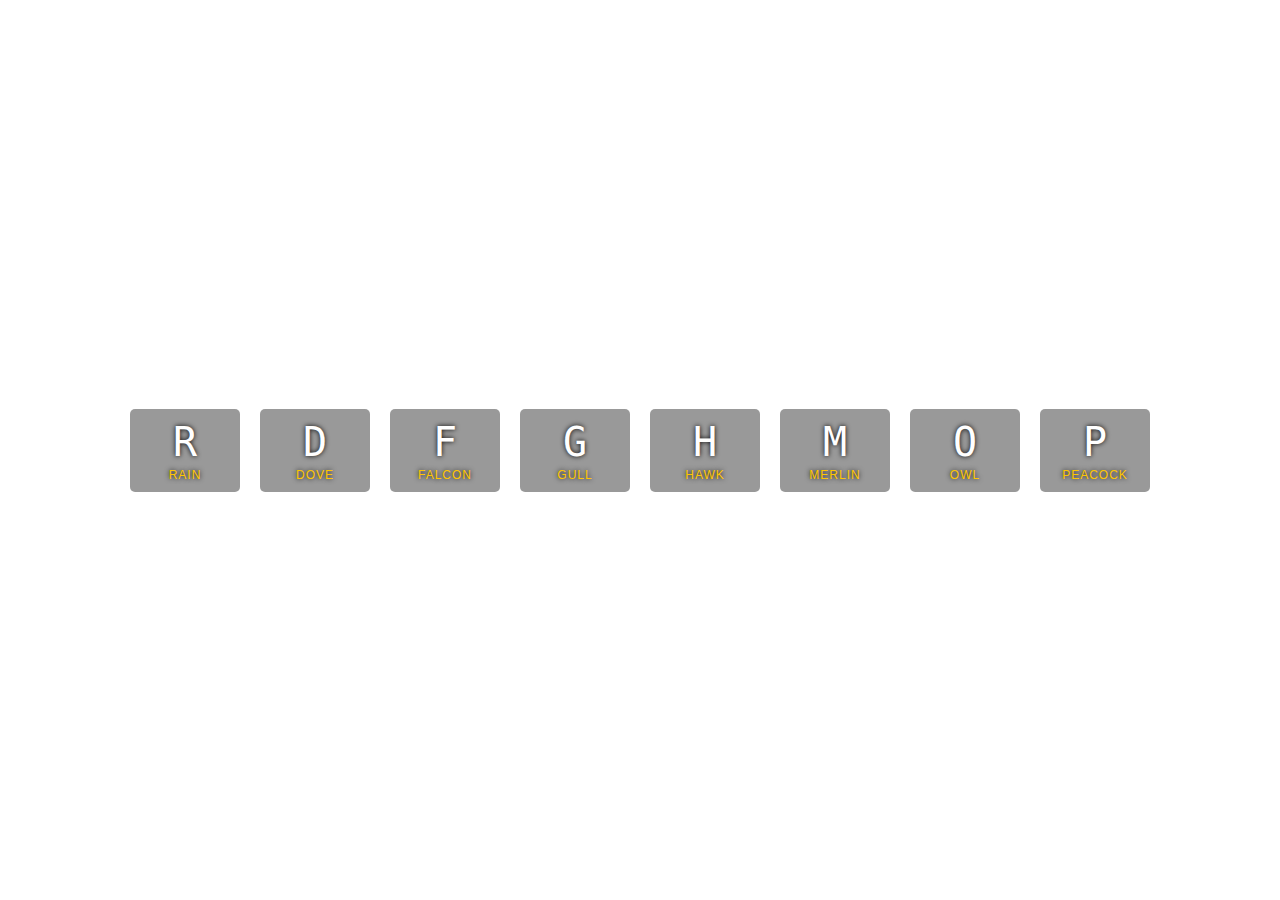
==== one.html @ 32da885b "JS for the clock" ====
<!DOCTYPE html>
<html lang="en">
<head>
  <meta charset="UTF-8">
  <title>JS Nature Kit</title>
  <link rel="stylesheet" href="style.css">
</head>
<body>


  <div class="keys">
    <div data-key="82" class="key">
      <kbd>R</kbd>
      <span class="sound">rain</span>
    </div>
    <div data-key="68" class="key">
      <kbd>D</kbd>
      <span class="sound">dove</span>
    </div>
    <div data-key="70" class="key">
      <kbd>F</kbd>
      <span class="sound">falcon</span>
    </div>
    <div data-key="71" class="key">
      <kbd>G</kbd>
      <span class="sound">gull</span>
    </div>
    <div data-key="72" class="key">
      <kbd>H</kbd>
      <span class="sound">hawk</span>
    </div>
    <div data-key="77" class="key">
      <kbd>M</kbd>
      <span class="sound">merlin</span>
    </div>
    <div data-key="79" class="key">
      <kbd>O</kbd>
      <span class="sound">owl</span>
    </div>
    <div data-key="80" class="key">
      <kbd>P</kbd>
      <span class="sound">peacock</span>
    </div>
  </div>

  <audio data-key="82" src="sounds/birdinrain.wav"></audio>
  <audio data-key="68" src="sounds/dove.wav"></audio>
  <audio data-key="70" src="sounds/falcon.wav"></audio>
  <audio data-key="71" src="sounds/gull.wav"></audio>
  <audio data-key="72" src="sounds/hawk.wav"></audio>
  <audio data-key="77" src="sounds/merlin.wav"></audio>
  <audio data-key="79" src="sounds/owl.wav"></audio>
  <audio data-key="80" src="sounds/peacock.wav"></audio>

<script>

  function playSound(e){
    const audio = document.querySelector(`audio[data-key="${e.keyCode}"]`);
    const key = document.querySelector(`.key[data-key="${e.keyCode}"]`);
    if(!audio)return; //stop the function
    audio.currentTime = 0; //rewind to the start
    audio.play();
    key.classList.add('playing');
  };

  function removeTransition(e){
    if(e.propertyName !== 'transform') return; //skip if it's not a transform
    this.classList.remove('playing');
  }

  const keys = document.querySelectorAll('.key');
  keys.forEach(key => key.addEventListener('transitionend', removeTransition));
  window.addEventListener('keydown',playSound);
</script>


</body>
</html>
---- style.css ----
html {
  font-size: 10px;
  background: url(http://i.imgur.com/2GwzRym.jpg) bottom center;
  background-size: cover;
}
body,html {
  margin: 0;
  padding: 0;
  font-family: sans-serif;
}

.keys {
  display: flex;
  flex: 1;
  min-height: 100vh;
  align-items: center;
  justify-content: center;
}

.key {

  border-radius: .5rem;
  margin: 1rem;
  font-size: 1.5rem;
  padding: 1rem .5rem;
  transition: all .1s ease;
  width: 10rem;
  text-align: center;
  color: white;
  background: rgba(0,0,0,0.4);
  text-shadow: 0 0 .5rem black;
}

.playing {
  transform: scale(1.1);
  border-color: #ffc600;
  box-shadow: 0 0 1rem #ffc600;
}

kbd {
  display: block;
  font-size: 4rem;
}

.sound {
  font-size: 1.2rem;
  text-transform: uppercase;
  letter-spacing: .1rem;
  color: #ffc600;
}
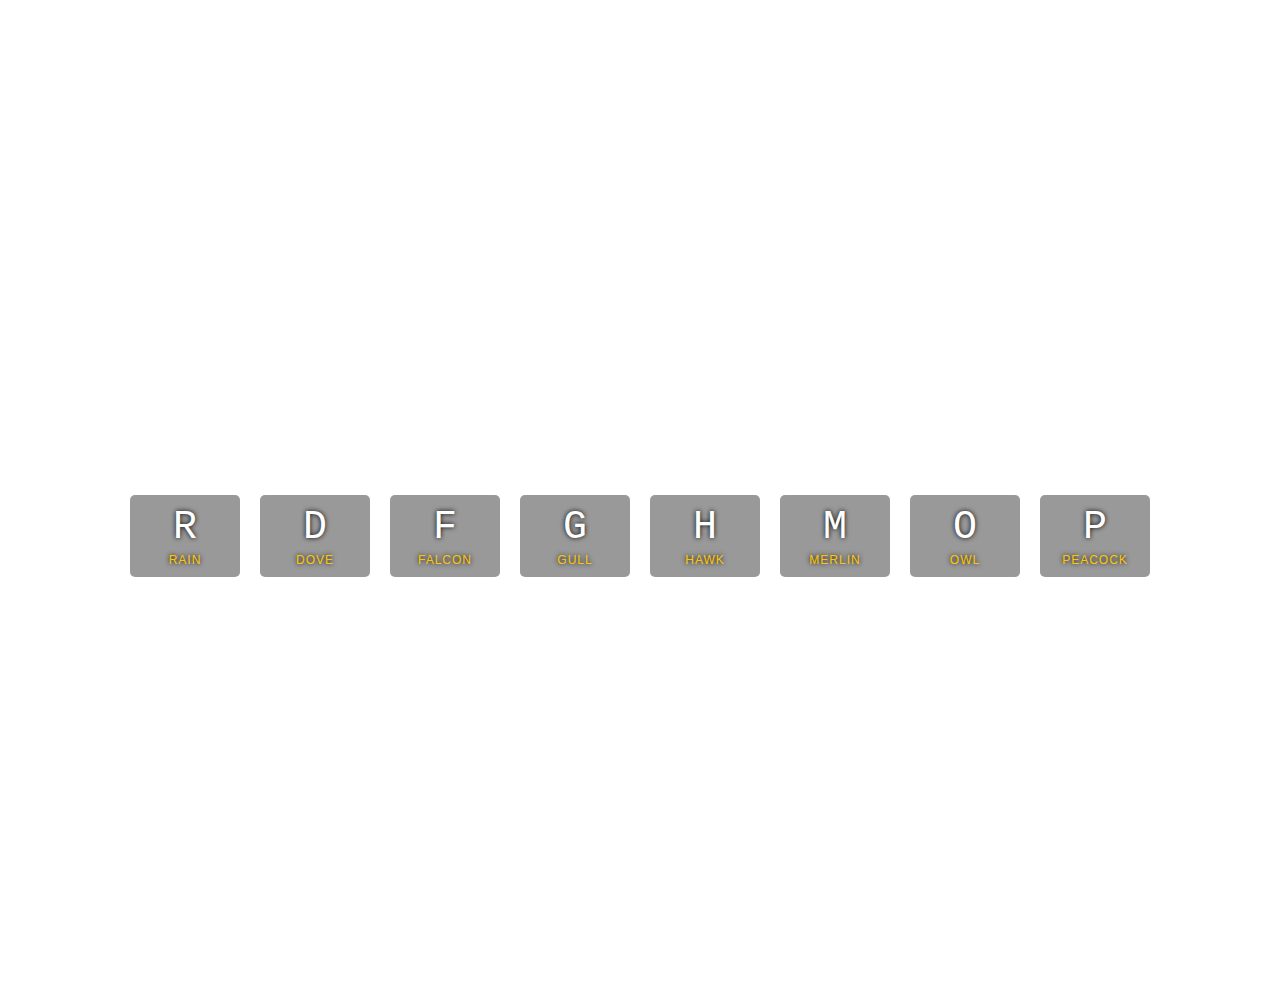
==== commit 3c7886c0: "link pages" ====
--- a/one.html
+++ b/one.html
@@ -6,7 +6,7 @@
   <link rel="stylesheet" href="style.css">
 </head>
 <body>
-
+<nav><h1><a href="one.html">1</a></h1><h1><a href="two.html">2</a></h1></nav>
 
   <div class="keys">
     <div data-key="82" class="key">
--- a/style.css
+++ b/style.css
@@ -7,6 +7,12 @@
   margin: 0;
   padding: 0;
   font-family: sans-serif;
+}
+
+a {
+  color: white;
+  text-decoration: none;
+  padding: 20px;
 }
 
 .keys {
